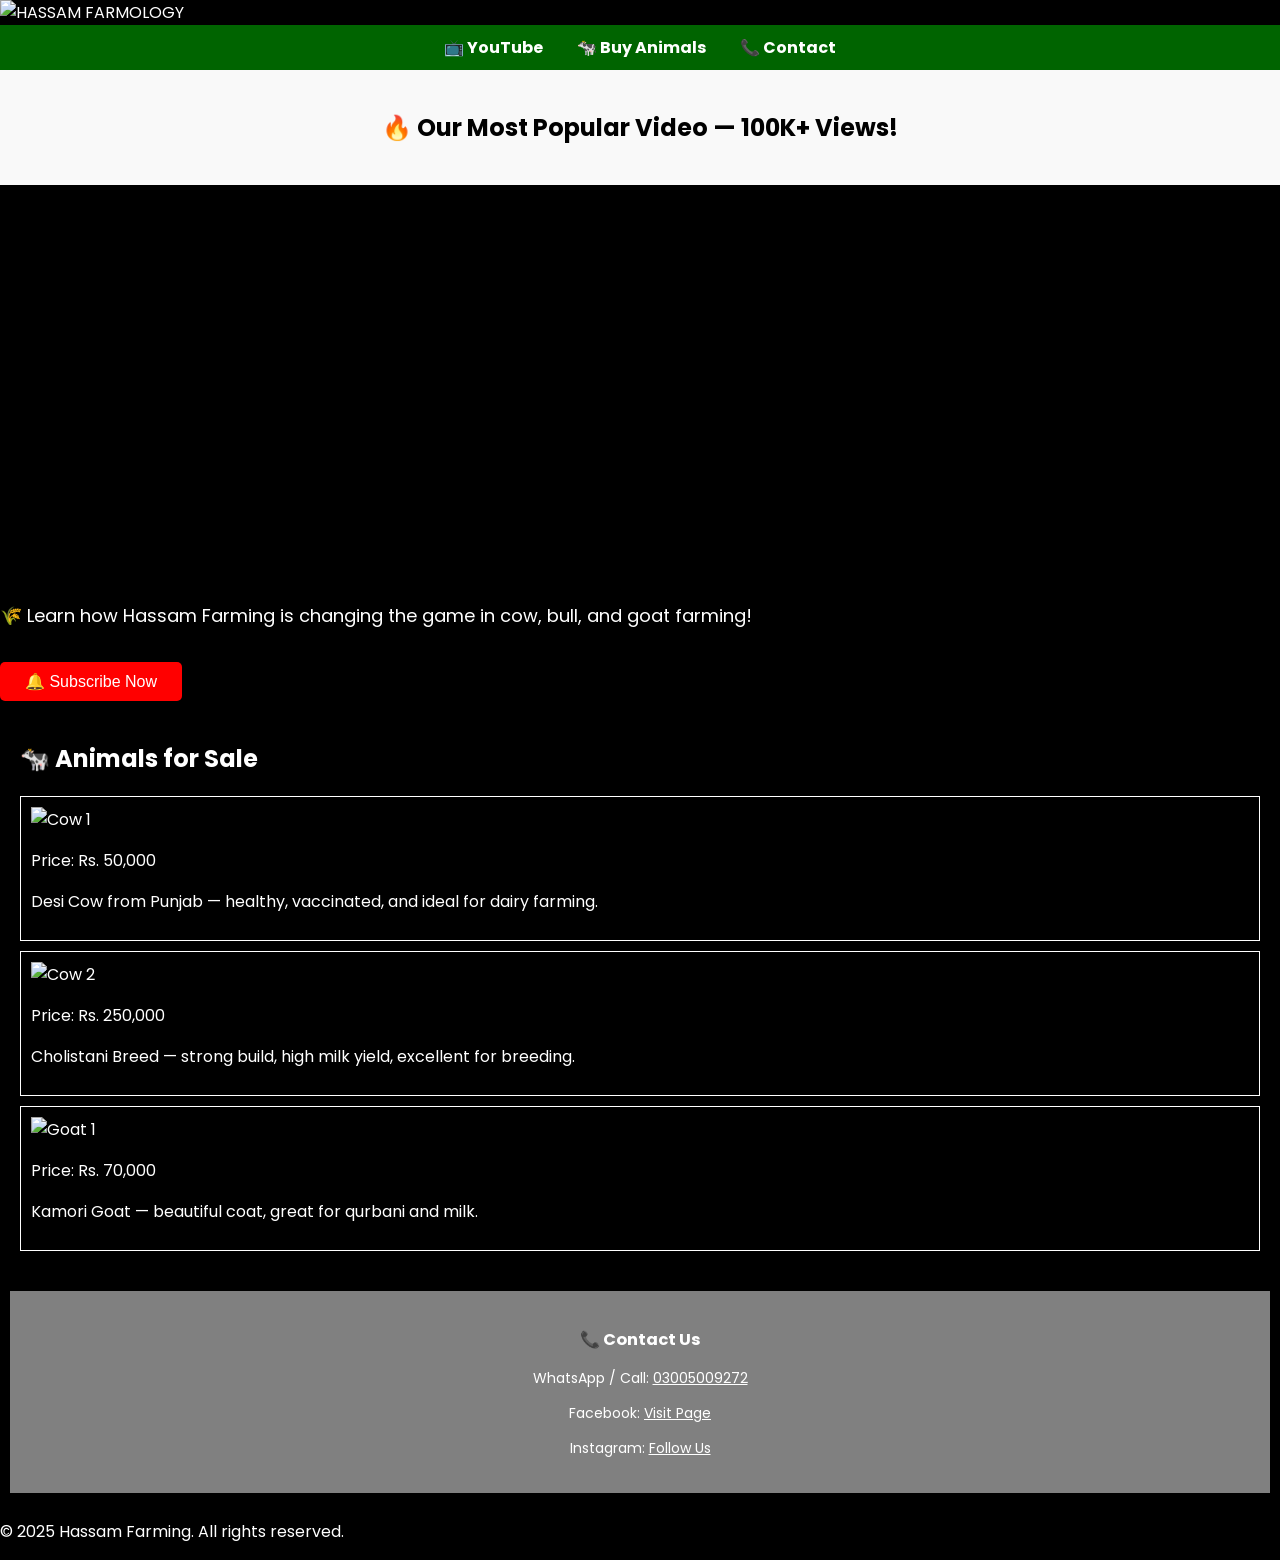
==== index.html @ aac57191 "Update index.html" ====
<!DOCTYPE html>
<html lang="en">
<head>
  <meta charset="UTF-8" />
  <meta name="viewport" content="width=device-width, initial-scale=1.0"/>
  <title>HASSAM FARMOLOGY</title>
  <link rel="stylesheet" href="style.css"/>
</head>
  <header>
    <img src="banner.jpg" alt="HASSAM FARMOLOGY" class="banner"/>
  </header>
  <nav>
    <a href="#youtube">📺 YouTube</a>
    <a href="#animals">🐄 Buy Animals</a>
    <a href="#contact">📞 Contact</a>
  </nav>

<body>
  <section id="popular-video" style="text-align: center; padding: 20px; background-color: #f9f9f9;">
    <h2 style="color: black; font-weight: 700;">🔥 Our Most Popular Video — 100K+ Views!</h2>
  </section>
</body>


  <iframe width="100%" height="400" 
    src="https://www.youtube.com/embed/BNle3cNC4Mk?autoplay=1&mute=1" 
    title="YouTube video player" 
    frameborder="0" 
    allow="accelerometer; autoplay; clipboard-write; encrypted-media; gyroscope; picture-in-picture; web-share" 
    referrerpolicy="strict-origin-when-cross-origin" 
    allowfullscreen>
  </iframe>

  <p style="margin-top: 10px; font-size: 18px;">
    🌾 Learn how Hassam Farming is changing the game in cow, bull, and goat farming!
  </p>

  <a href="https://www.youtube.com/@HassamFarming?sub_confirmation=1" target="_blank">
    <button style="margin-top: 15px; background-color: red; color: white; padding: 10px 25px; border: none; border-radius: 5px; font-size: 16px; cursor: pointer;">
      🔔 Subscribe Now
    </button>
  </a>
</section>
  
  <section id="animals">
    <h2>🐄 Animals for Sale</h2>
    <div class="animal">
      <img src="cow1.jpg" alt="Cow 1"/>
      <p>Price: Rs. 50,000</p>
      <p>Desi Cow from Punjab — healthy, vaccinated, and ideal for dairy farming.</p>
    </div>
    <div class="animal">
      <img src="cow2.jpg" alt="Cow 2"/>
      <p>Price: Rs. 250,000</p>
      <p>Cholistani Breed — strong build, high milk yield, excellent for breeding.</p>
    </div>
    <div class="animal">
      <img src="goat1.jpg" alt="Goat 1"/>
      <p>Price: Rs. 70,000</p>
      <p>Kamori Goat — beautiful coat, great for qurbani and milk.</p>
    </div>
  </section>

  <footer>
    <footer style="text-align: center; padding: 20px; background-color: grey; color: white;">
    <h3>📞 Contact Us</h3>
    <p>WhatsApp / Call: <a style="color: #fff;" href="tel:03005009272">03005009272</a></p>
    <p>
      Facebook: <a style="color: #fff;" href="https://www.facebook.com/share/16GGLsPRhR/" target="_blank">Visit Page</a>
    </p>
    <p>
      Instagram: <a style="color: #fff;" href="https://www.instagram.com/thatoneboy__hanan/" target="_blank">Follow Us</a>
    </p>
  </footer>

    
  </footer>
      <p>&copy; 2025 Hassam Farming. All rights reserved.</p>

</body>

</html>
---- style.css ----
/* Import stylish font */
@import url('https://fonts.googleapis.com/css2?family=Poppins:wght@400;700&display=swap');

body {
  font-family: 'Poppins', Arial, sans-serif;
  margin: 0;
  padding: 0;
  background-color: black;
  color: white;
}
}

header .banner {
  width: 100%;
  height: auto;
}

nav {
  background: #006400;
  color: white;
  padding: 10px;
  text-align: center;
}

nav a {
  color: white;
  margin: 0 15px;
  text-decoration: none;
  font-weight: bold;
}

section {
  padding: 20px;
}

.animal {
  border: 1px solid white;
  padding: 10px;
  margin: 10px 0;
}

.animal img {
  width: 100%;
  max-width: 300px;
  height: auto;
}

footer {
  background: black;
  color: white;
  text-align: center;
  padding: 10px;
  font-size: 14px;
}
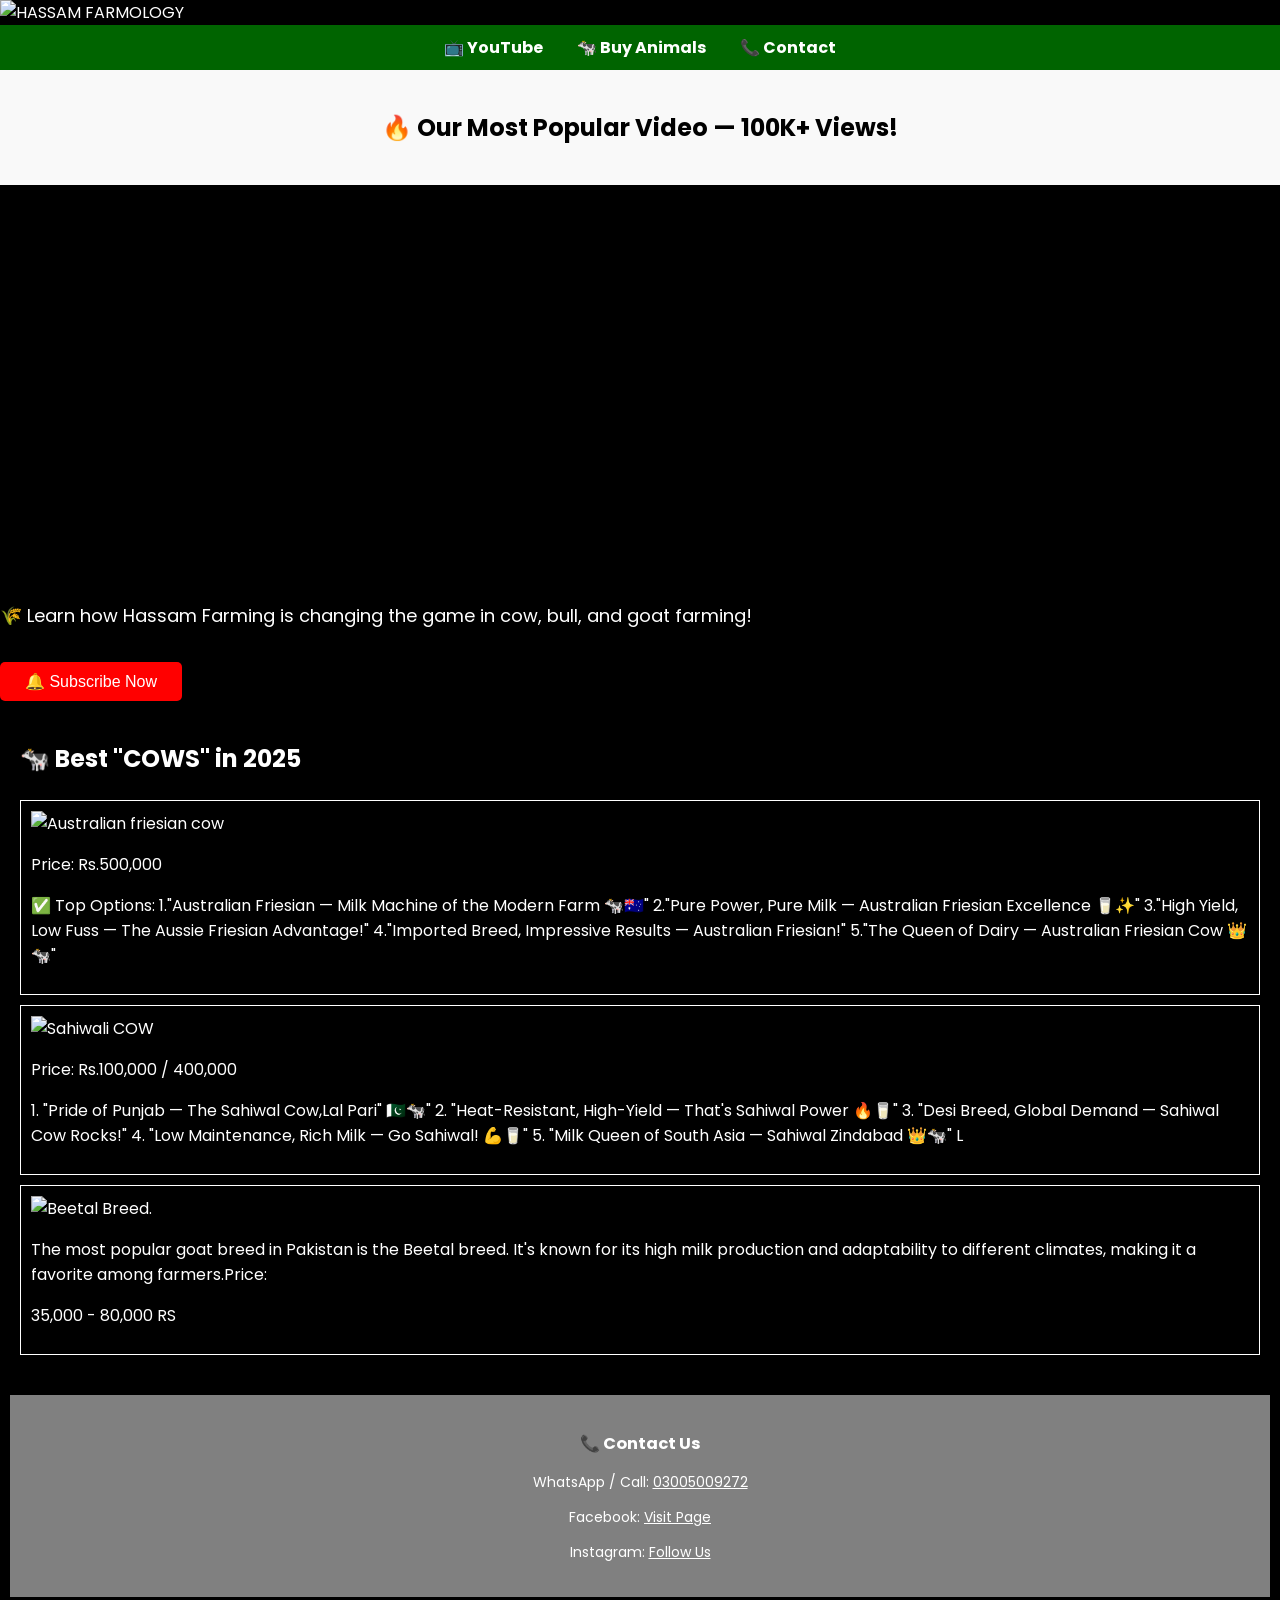
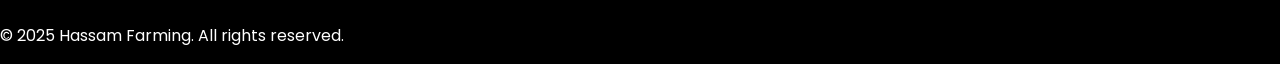
==== commit 3a2a990d: "Update index.html" ====
--- a/index.html
+++ b/index.html
@@ -44,21 +44,40 @@
 </section>
   
   <section id="animals">
-    <h2>🐄 Animals for Sale</h2>
+    <h2>🐄 Best "COWS" in 2025</p></h2>
     <div class="animal">
-      <img src="cow1.jpg" alt="Cow 1"/>
-      <p>Price: Rs. 50,000</p>
-      <p>Desi Cow from Punjab — healthy, vaccinated, and ideal for dairy farming.</p>
+      <img src="cow1.jpg" alt="Australian friesian cow"/>
+      <p>Price: Rs.500,000</p>
+      <p>✅ Top Options:
+1."Australian Friesian — Milk Machine of the Modern Farm 🐄🇦🇺"
+
+2."Pure Power, Pure Milk — Australian Friesian Excellence 🥛✨"
+
+3."High Yield, Low Fuss — The Aussie Friesian Advantage!"
+
+4."Imported Breed, Impressive Results — Australian Friesian!"
+
+5."The Queen of Dairy — Australian Friesian Cow 👑🐄"</p>
     </div>
     <div class="animal">
-      <img src="cow2.jpg" alt="Cow 2"/>
-      <p>Price: Rs. 250,000</p>
-      <p>Cholistani Breed — strong build, high milk yield, excellent for breeding.</p>
+      <img src="cow2.jpg" alt="Sahiwali COW"/>
+      <p>Price: Rs.100,000 / 400,000</p>
+      <p>1. "Pride of Punjab — The Sahiwal Cow,Lal Pari" 🇵🇰🐄"
+
+2. "Heat-Resistant, High-Yield — That's Sahiwal Power 🔥🥛"
+
+3. "Desi Breed, Global Demand — Sahiwal Cow Rocks!"
+
+4. "Low Maintenance, Rich Milk — Go Sahiwal! 💪🥛"
+
+5. "Milk Queen of South Asia — Sahiwal Zindabad 👑🐄"
+
+L</p>
     </div>
     <div class="animal">
-      <img src="goat1.jpg" alt="Goat 1"/>
-      <p>Price: Rs. 70,000</p>
-      <p>Kamori Goat — beautiful coat, great for qurbani and milk.</p>
+      <img src="goat1.jpg" alt="Beetal Breed."/>
+      <p>The most popular goat breed in Pakistan is the Beetal breed. It's known for its high milk production and adaptability to different climates, making it a favorite among farmers.Price:</p>
+      <p>35,000 - 80,000 RS</p>
     </div>
   </section>
 
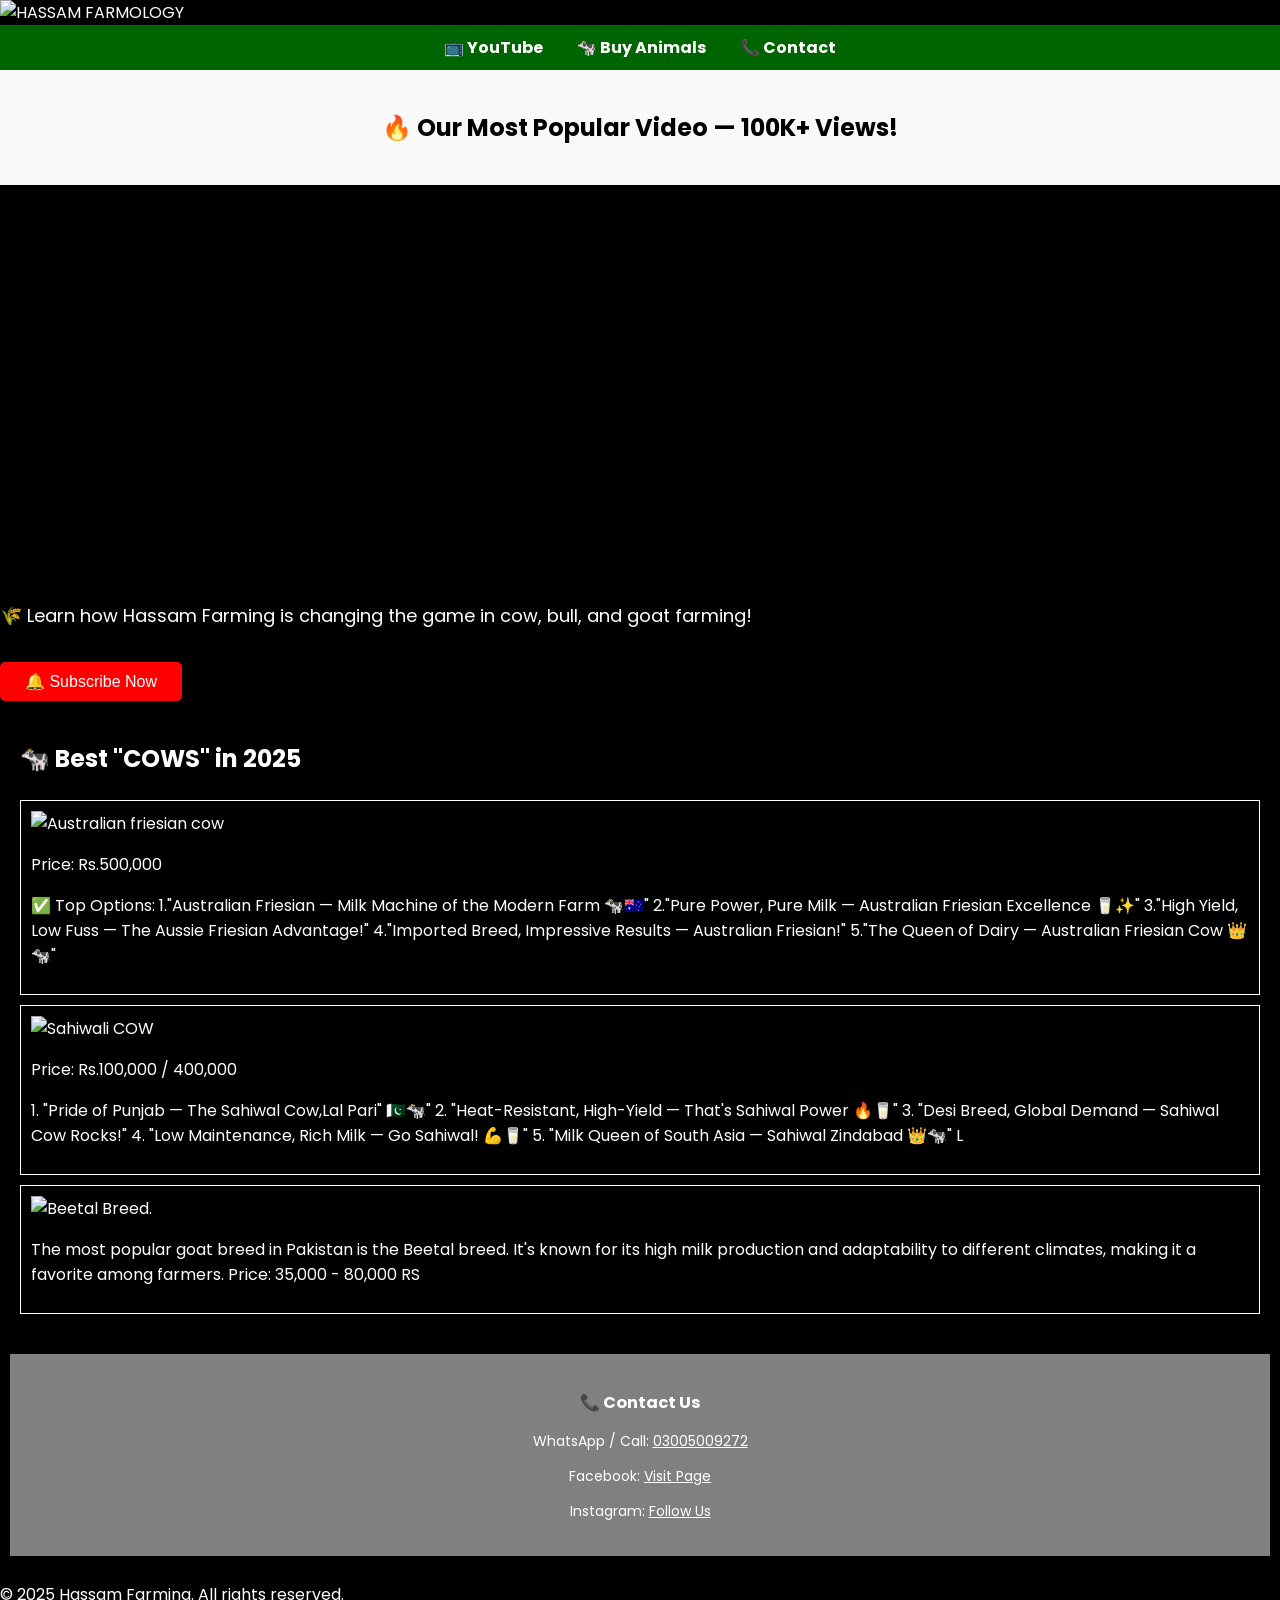
==== commit 0c23339b: "Update index.html" ====
--- a/index.html
+++ b/index.html
@@ -76,8 +76,8 @@
     </div>
     <div class="animal">
       <img src="goat1.jpg" alt="Beetal Breed."/>
-      <p>The most popular goat breed in Pakistan is the Beetal breed. It's known for its high milk production and adaptability to different climates, making it a favorite among farmers.Price:</p>
-      <p>35,000 - 80,000 RS</p>
+      <p>The most popular goat breed in Pakistan is the Beetal breed. It's known for its high milk production and adaptability to different climates, making it a favorite among farmers.
+Price: 35,000 - 80,000 RS</p>
     </div>
   </section>
 
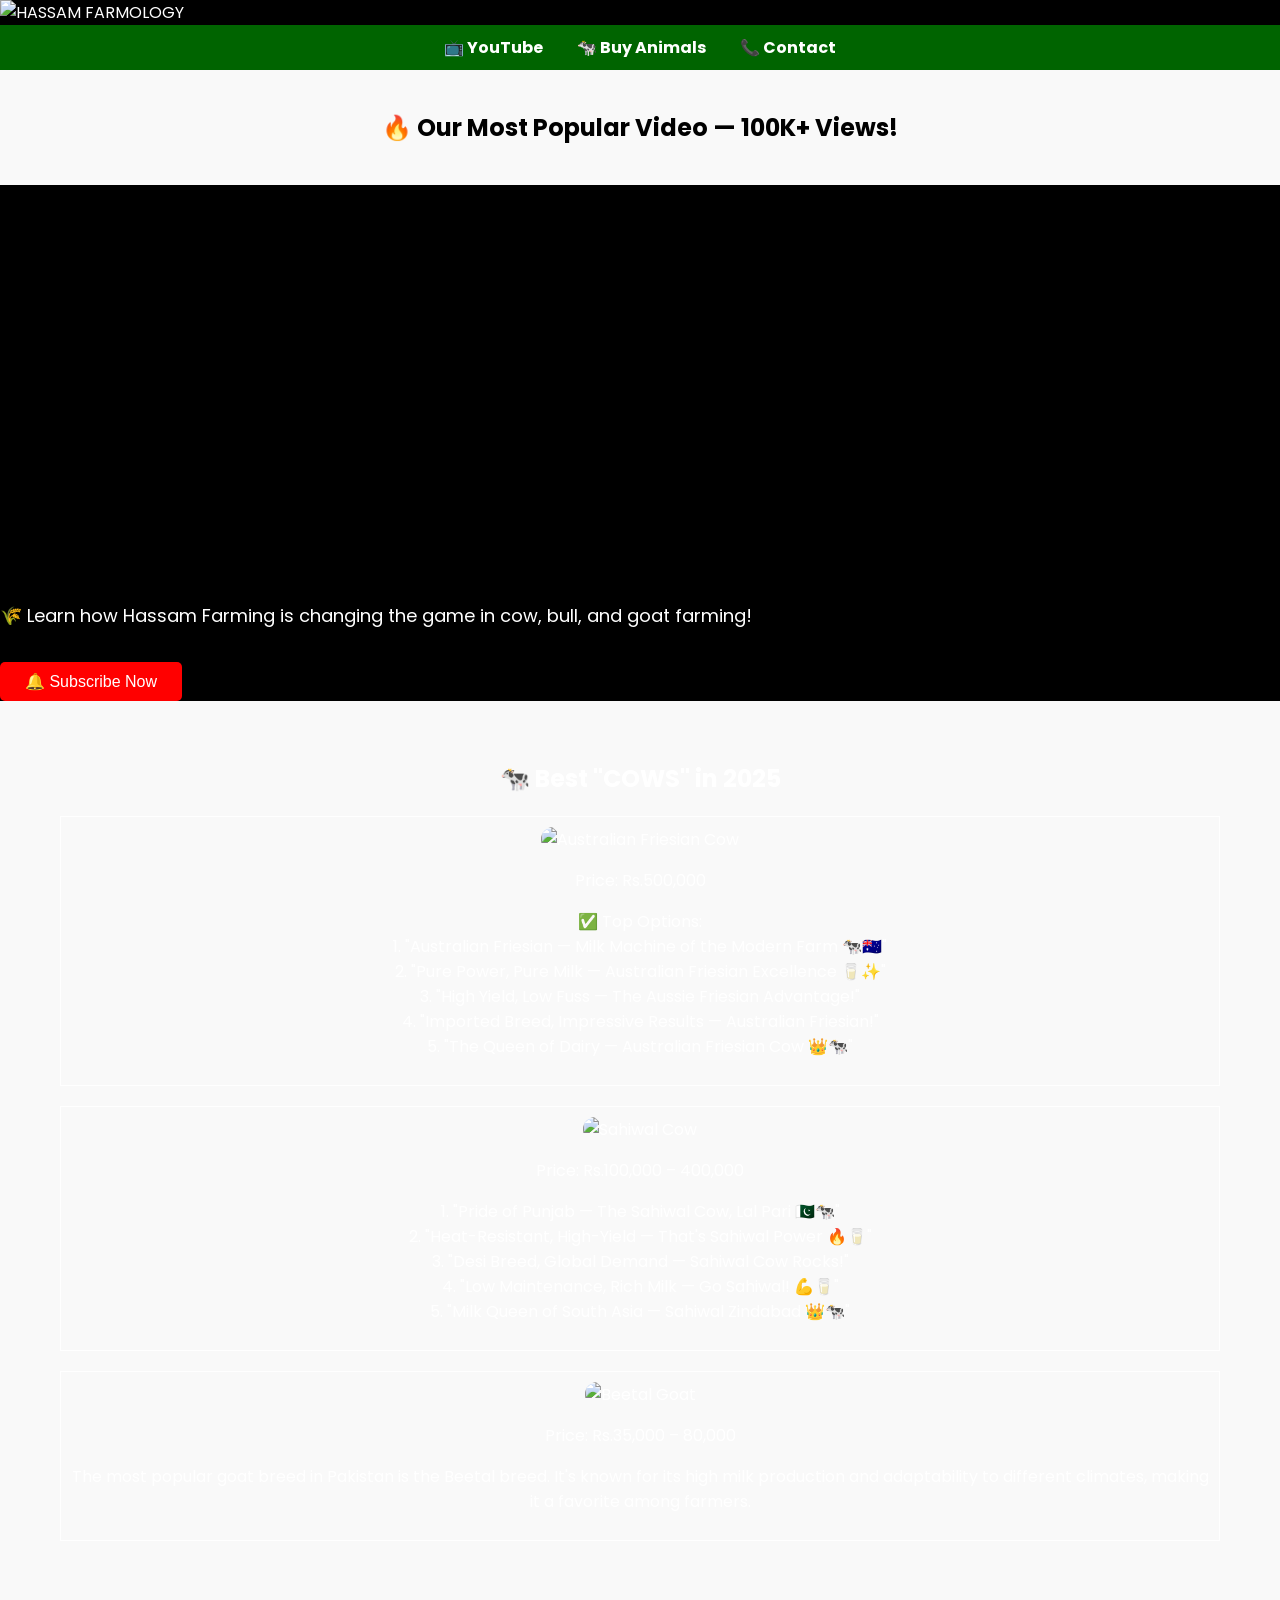
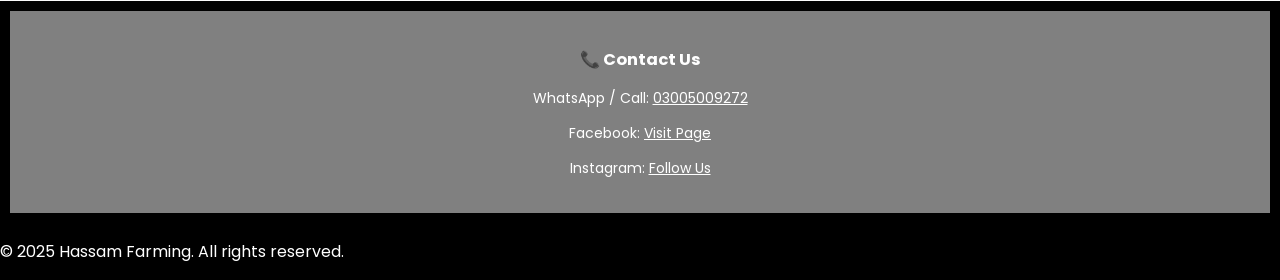
==== commit df643168: "Update index.html" ====
--- a/index.html
+++ b/index.html
@@ -43,43 +43,42 @@
   </a>
 </section>
   
-  <section id="animals">
-    <h2>🐄 Best "COWS" in 2025</p></h2>
-    <div class="animal">
-      <img src="cow1.jpg" alt="Australian friesian cow"/>
-      <p>Price: Rs.500,000</p>
-      <p>✅ Top Options:
-1."Australian Friesian — Milk Machine of the Modern Farm 🐄🇦🇺"
+  <section id="animals" style="padding: 40px; background-color: #f9f9f9;">
+  <h2 style="text-align: center; font-family: 'Poppins', sans-serif;">🐄 Best "COWS" in 2025</h2>
 
-2."Pure Power, Pure Milk — Australian Friesian Excellence 🥛✨"
+  <div class="animal" style="text-align: center; margin: 20px;">
+    <img src="https://upload.wikimedia.org/wikipedia/commons/6/6b/Friesian_cow.jpg" alt="Australian Friesian Cow" width="300" style="border-radius: 12px;">
+    <p>Price: Rs.500,000</p>
+    <p>
+      ✅ Top Options:<br>
+      1. "Australian Friesian — Milk Machine of the Modern Farm 🐄🇦🇺"<br>
+      2. "Pure Power, Pure Milk — Australian Friesian Excellence 🥛✨"<br>
+      3. "High Yield, Low Fuss — The Aussie Friesian Advantage!"<br>
+      4. "Imported Breed, Impressive Results — Australian Friesian!"<br>
+      5. "The Queen of Dairy — Australian Friesian Cow 👑🐄"
+    </p>
+  </div>
 
-3."High Yield, Low Fuss — The Aussie Friesian Advantage!"
+  <div class="animal" style="text-align: center; margin: 20px;">
+    <img src="https://upload.wikimedia.org/wikipedia/commons/f/fd/Sahiwal_cow.jpg" alt="Sahiwal Cow" width="300" style="border-radius: 12px;">
+    <p>Price: Rs.100,000 – 400,000</p>
+    <p>
+      1. "Pride of Punjab — The Sahiwal Cow, Lal Pari 🇵🇰🐄"<br>
+      2. "Heat-Resistant, High-Yield — That's Sahiwal Power 🔥🥛"<br>
+      3. "Desi Breed, Global Demand — Sahiwal Cow Rocks!"<br>
+      4. "Low Maintenance, Rich Milk — Go Sahiwal! 💪🥛"<br>
+      5. "Milk Queen of South Asia — Sahiwal Zindabad 👑🐄"
+    </p>
+  </div>
 
-4."Imported Breed, Impressive Results — Australian Friesian!"
-
-5."The Queen of Dairy — Australian Friesian Cow 👑🐄"</p>
-    </div>
-    <div class="animal">
-      <img src="cow2.jpg" alt="Sahiwali COW"/>
-      <p>Price: Rs.100,000 / 400,000</p>
-      <p>1. "Pride of Punjab — The Sahiwal Cow,Lal Pari" 🇵🇰🐄"
-
-2. "Heat-Resistant, High-Yield — That's Sahiwal Power 🔥🥛"
-
-3. "Desi Breed, Global Demand — Sahiwal Cow Rocks!"
-
-4. "Low Maintenance, Rich Milk — Go Sahiwal! 💪🥛"
-
-5. "Milk Queen of South Asia — Sahiwal Zindabad 👑🐄"
-
-L</p>
-    </div>
-    <div class="animal">
-      <img src="goat1.jpg" alt="Beetal Breed."/>
-      <p>The most popular goat breed in Pakistan is the Beetal breed. It's known for its high milk production and adaptability to different climates, making it a favorite among farmers.
-Price: 35,000 - 80,000 RS</p>
-    </div>
-  </section>
+  <div class="animal" style="text-align: center; margin: 20px;">
+    <img src="https://upload.wikimedia.org/wikipedia/commons/e/e9/Beetal_Goat.jpg" alt="Beetal Goat" width="300" style="border-radius: 12px;">
+    <p>Price: Rs.35,000 – 80,000</p>
+    <p>
+      The most popular goat breed in Pakistan is the Beetal breed. It's known for its high milk production and adaptability to different climates, making it a favorite among farmers.
+    </p>
+  </div>
+</section>
 
   <footer>
     <footer style="text-align: center; padding: 20px; background-color: grey; color: white;">
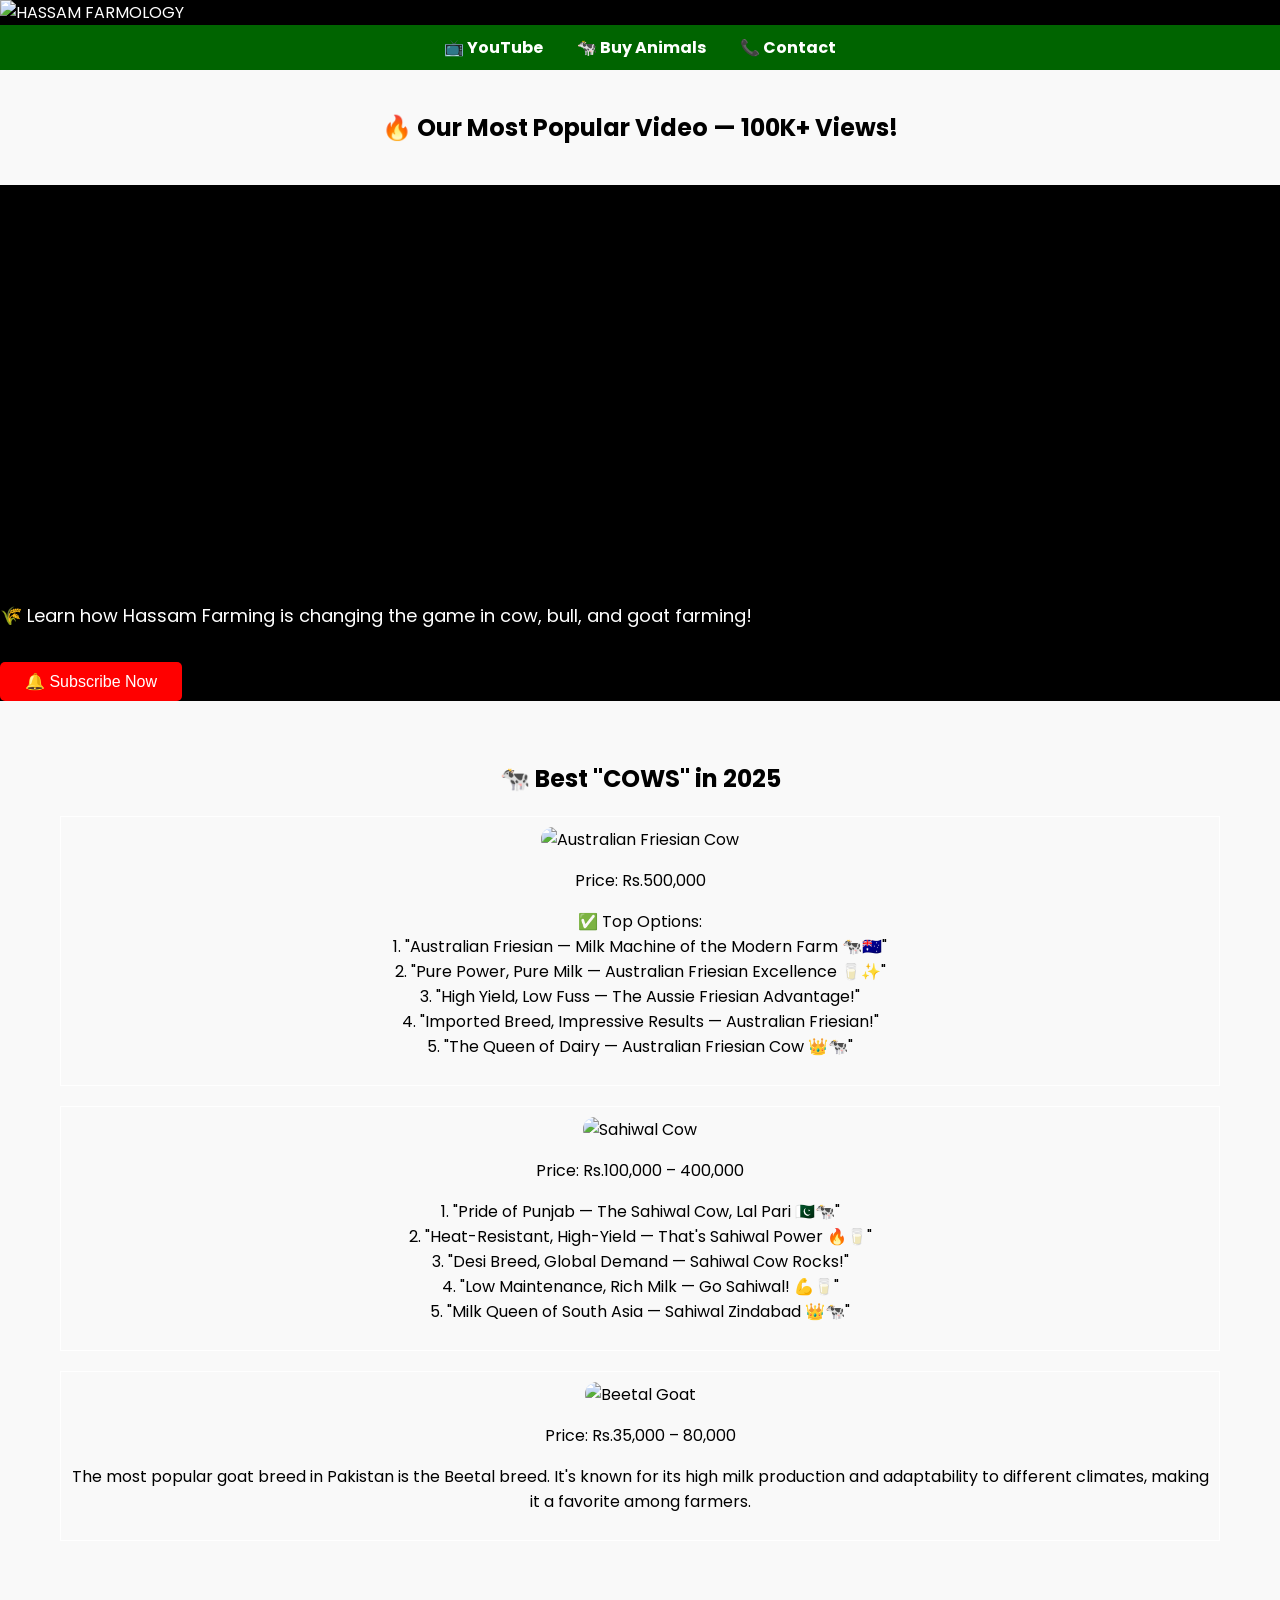
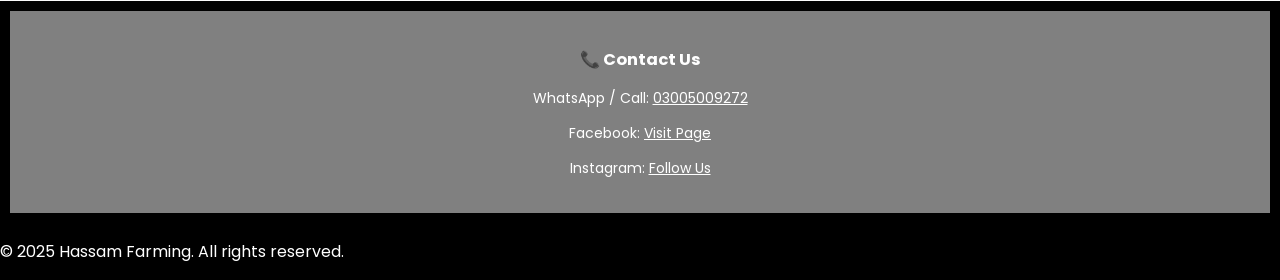
==== commit 4bbc60d8: "Update index.html" ====
--- a/index.html
+++ b/index.html
@@ -43,11 +43,11 @@
   </a>
 </section>
   
-  <section id="animals" style="padding: 40px; background-color: #f9f9f9;">
+<section id="animals" style="padding: 40px; background-color: #f9f9f9; color: black;">
   <h2 style="text-align: center; font-family: 'Poppins', sans-serif;">🐄 Best "COWS" in 2025</h2>
 
   <div class="animal" style="text-align: center; margin: 20px;">
-    <img src="https://upload.wikimedia.org/wikipedia/commons/6/6b/Friesian_cow.jpg" alt="Australian Friesian Cow" width="300" style="border-radius: 12px;">
+    <img src="friesian.jpg" alt="Australian Friesian Cow" width="300" style="border-radius: 12px;">
     <p>Price: Rs.500,000</p>
     <p>
       ✅ Top Options:<br>
@@ -60,7 +60,7 @@
   </div>
 
   <div class="animal" style="text-align: center; margin: 20px;">
-    <img src="https://upload.wikimedia.org/wikipedia/commons/f/fd/Sahiwal_cow.jpg" alt="Sahiwal Cow" width="300" style="border-radius: 12px;">
+    <img src="sahiwal.jpg" alt="Sahiwal Cow" width="300" style="border-radius: 12px;">
     <p>Price: Rs.100,000 – 400,000</p>
     <p>
       1. "Pride of Punjab — The Sahiwal Cow, Lal Pari 🇵🇰🐄"<br>
@@ -72,7 +72,7 @@
   </div>
 
   <div class="animal" style="text-align: center; margin: 20px;">
-    <img src="https://upload.wikimedia.org/wikipedia/commons/e/e9/Beetal_Goat.jpg" alt="Beetal Goat" width="300" style="border-radius: 12px;">
+    <img src="beetal.jpg" alt="Beetal Goat" width="300" style="border-radius: 12px;">
     <p>Price: Rs.35,000 – 80,000</p>
     <p>
       The most popular goat breed in Pakistan is the Beetal breed. It's known for its high milk production and adaptability to different climates, making it a favorite among farmers.
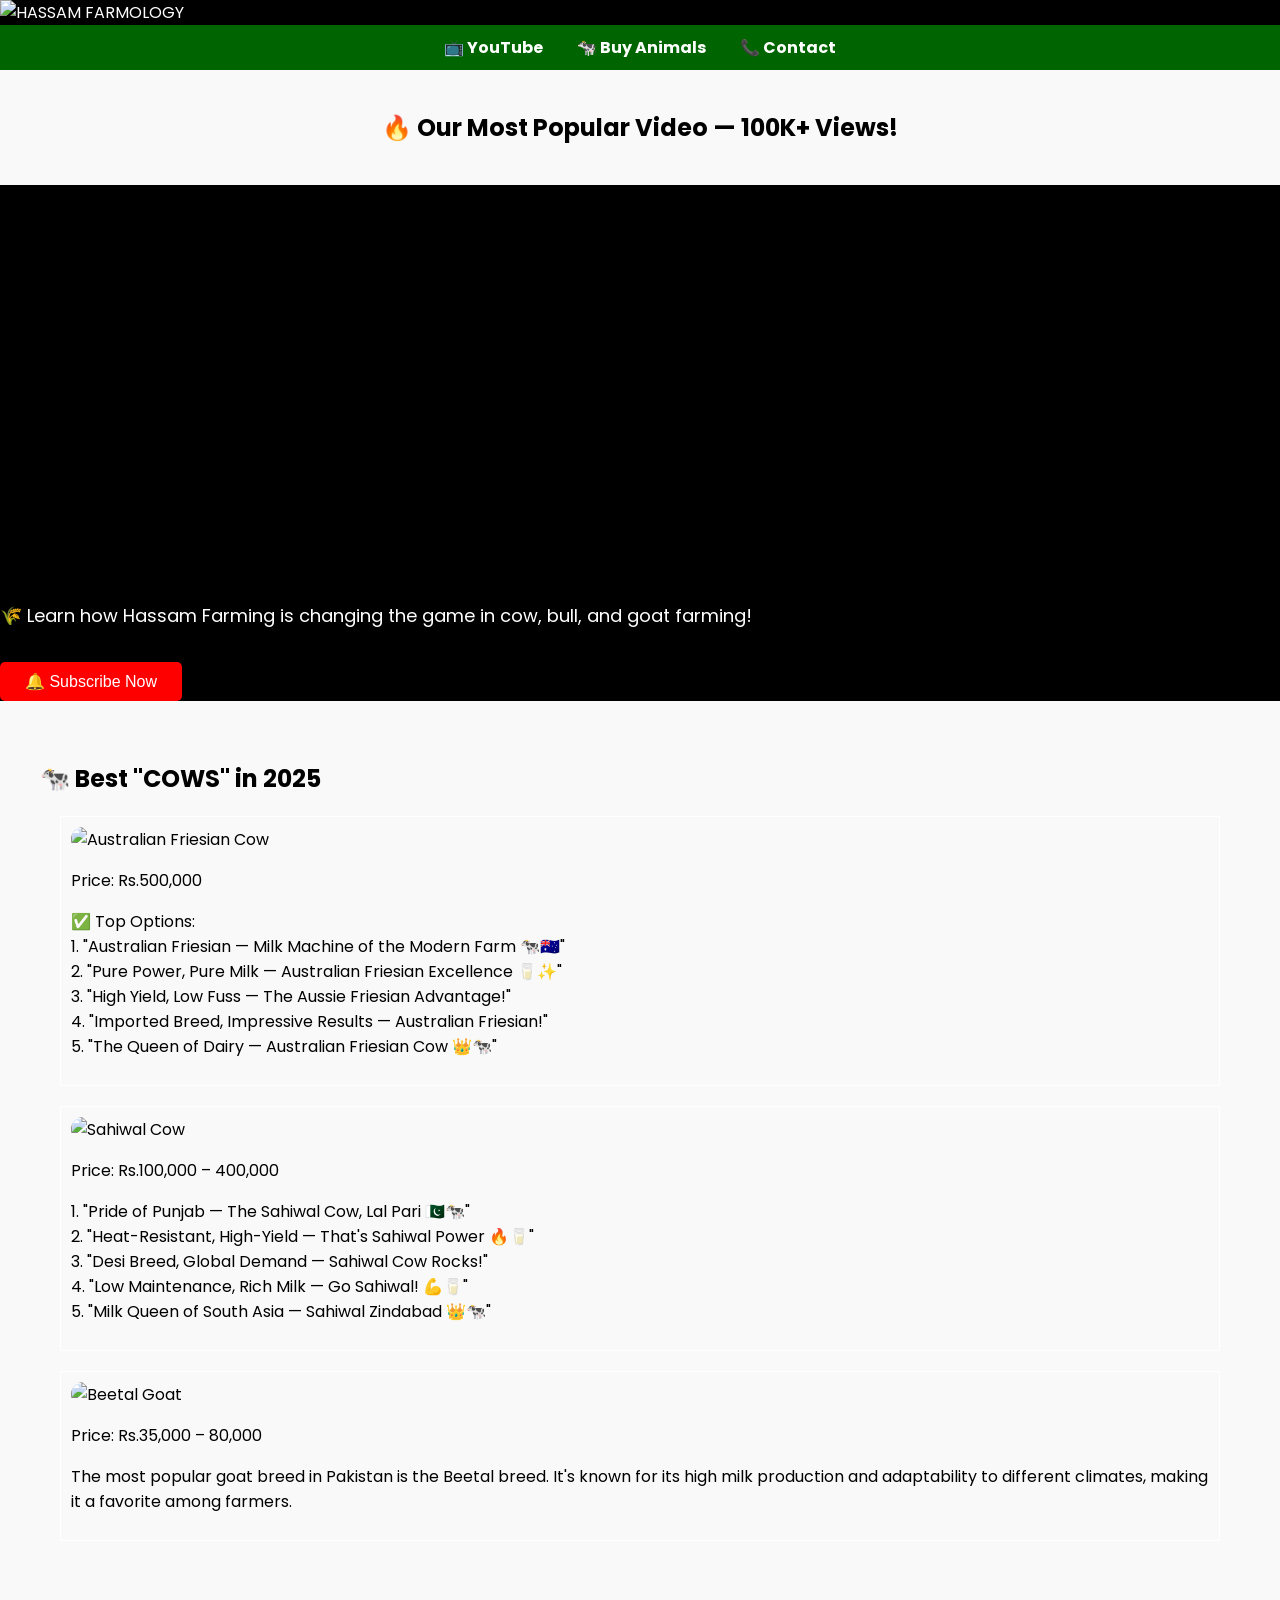
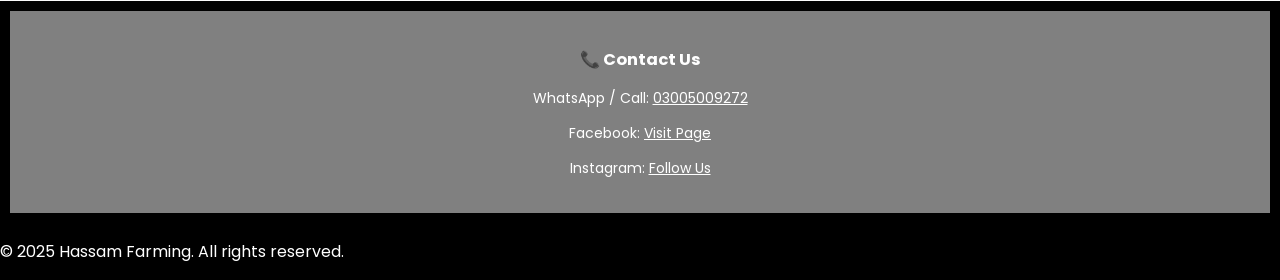
==== commit 3c0e5bc2: "Update index.html" ====
--- a/index.html
+++ b/index.html
@@ -44,9 +44,9 @@
 </section>
   
 <section id="animals" style="padding: 40px; background-color: #f9f9f9; color: black;">
-  <h2 style="text-align: center; font-family: 'Poppins', sans-serif;">🐄 Best "COWS" in 2025</h2>
+  <h2 style="text-align: left ; font-family: 'Poppins', sans-serif;">🐄 Best "COWS" in 2025</h2>
 
-  <div class="animal" style="text-align: center; margin: 20px;">
+  <div class="animal" style="text-align: left; margin: 20px;">
     <img src="friesian.jpg" alt="Australian Friesian Cow" width="300" style="border-radius: 12px;">
     <p>Price: Rs.500,000</p>
     <p>
@@ -59,7 +59,7 @@
     </p>
   </div>
 
-  <div class="animal" style="text-align: center; margin: 20px;">
+  <div class="animal" style="text-align: left; margin: 20px;">
     <img src="sahiwal.jpg" alt="Sahiwal Cow" width="300" style="border-radius: 12px;">
     <p>Price: Rs.100,000 – 400,000</p>
     <p>
@@ -71,7 +71,7 @@
     </p>
   </div>
 
-  <div class="animal" style="text-align: center; margin: 20px;">
+  <div class="animal" style="text-align: left; margin: 20px;">
     <img src="beetal.jpg" alt="Beetal Goat" width="300" style="border-radius: 12px;">
     <p>Price: Rs.35,000 – 80,000</p>
     <p>
